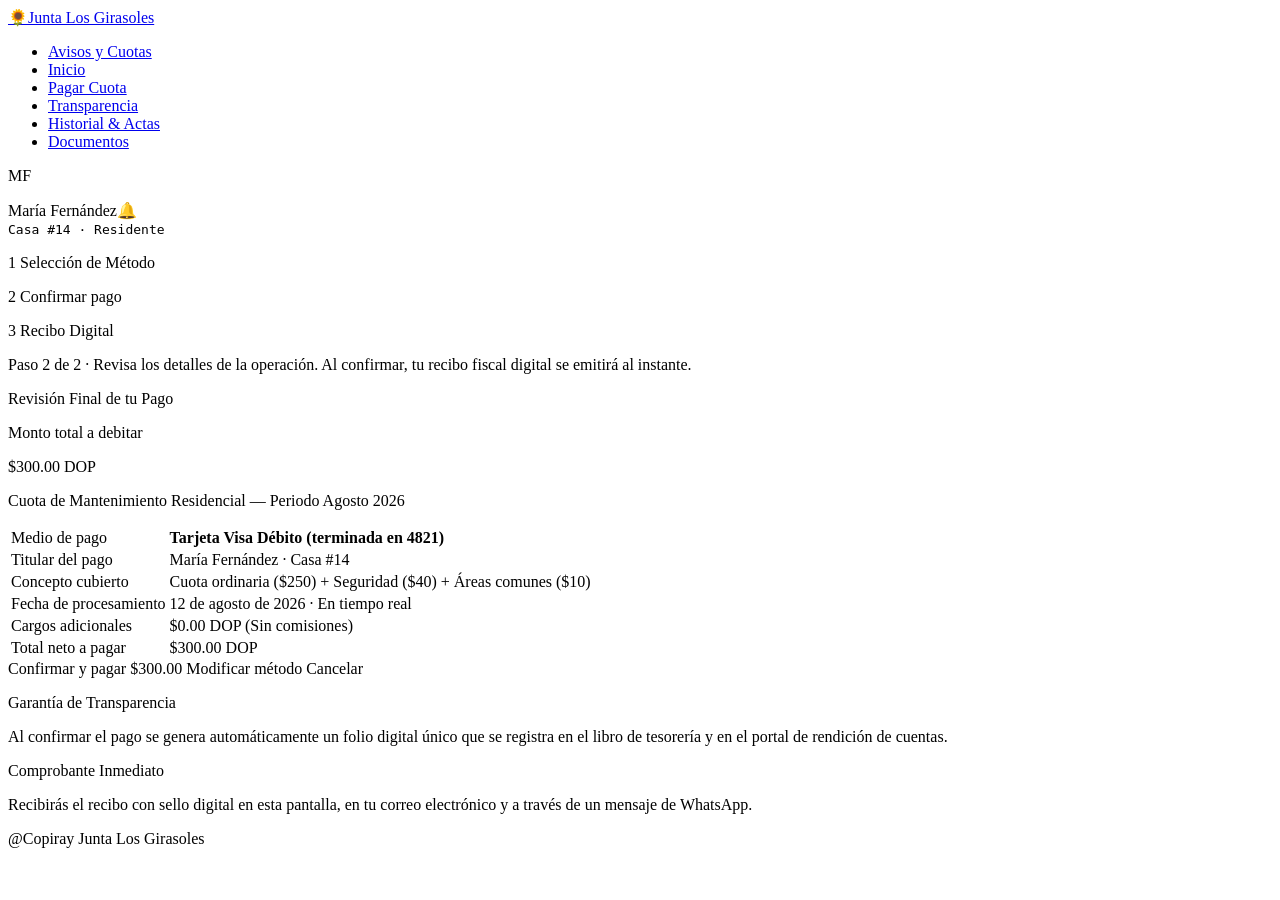
==== view/confirmarpago.html @ 8e8913e4 "Agrega la estructura html de la pantalla Confirmapago" ====
<!DOCTYPE html>
<html lang="en">
<head>
    <meta charset="UTF-8">
    <meta name="viewport" content="width=device-width, initial-scale=1.0">
    <meta name="description" content="confirmar pagade servicios">
    <title>Confirmar pago</title>
</head>
<body>
    <!-- ===================================== NAVEGACIÓN =========================================-->
    <header>
        <nav>
            <a href="#"><span>🌻</span>Junta Los Girasoles</a>

            <ul>
                <li><a href="#">Avisos y Cuotas</a></li>
                <li><a href="inicio.html">Inicio</a></li>
                <li><a href="#">Pagar Cuota</a></li>
                <li><a href="#">Transparencia</a></li>
                <li><a href="#">Historial & Actas</a></li>
                <li><a href="#">Documentos</a></li>
            </ul>

            <div class="info-usuario">
                <div><p>MF</p></div>
                <p>María Fernández🔔 <br><samp>Casa #14 · Residente</samp></p>
            </div>
        </nav>
    </header>
    <!--===================================== FIN DE LA NAVEGACIÓN =================================-->

    <!--===================================== INICIO DEL MAIN =================================-->
    <main>
        <section>
            <div>
                <p><span>1</span> Selección de Método</p>
                <div></div>
                <p><span>2</span> Confirmar pago</p>
                <div></div>
                <p><span>3</span> Recibo Digital</p>
            </div>
            <div>
                <p>Paso 2 de 2 · Revisa los detalles de la operación. Al confirmar, tu recibo fiscal digital se emitirá al instante.</p>
            </div>
        </section>
        <section>
            <p>Revisión Final de tu Pago</p>
            <div>
                <p>Monto total a debitar</p>
                <p>$300.00 DOP</p>
                <p>Cuota de Mantenimiento Residencial — Periodo Agosto 2026</p>
            </div>
             <table>
                <thead>
                    <tr>
                        <td>Medio de pago</td>
                        <td><b>Tarjeta Visa Débito (terminada en 4821)</b></td>
                    </tr>
                </thead>
                <tbody>
                    <tr>
                        <td>Titular del pago</td>
                        <td>María Fernández · Casa #14</td>
                    </tr>
                    <tr>
                        <td>Concepto cubierto</td>
                        <td>Cuota ordinaria ($250) + Seguridad ($40) + Áreas comunes ($10)</td>
                    </tr>
                    <tr>
                        <td>Fecha de procesamiento</td>
                        <td>12 de agosto de 2026 · En tiempo real</td>
                    </tr>
                    <tr>
                        <td>Cargos adicionales</td>
                        <td>$0.00 DOP (Sin comisiones)</td>
                    </tr>
                </tbody>
                <tfoot>
                    <tr>
                        <td>Total neto a pagar</td>
                        <td>$300.00 DOP</td>
                    </tr>
                </tfoot>
            </table>
            <div>
                <botton>Confirmar y pagar $300.00</botton>
                <botton>Modificar método</botton>
                <botton>Cancelar</botton>
            </div>
        </section>
        <section>
           <p>Garantía de Transparencia</p>
           <p>
               Al confirmar el pago se genera automáticamente un 
               folio digital único que se registra en el libro de
               tesorería y en el portal de rendición de cuentas.
           </p>
        </section>
        <section>
            <p>Comprobante Inmediato</p>
            <p>
                Recibirás el recibo con sello digital en esta pantalla, en
                tu correo electrónico y a través de un mensaje de
                WhatsApp.
            </p>
        </section>
    </main>
    <!--===================================== FIN DEL MAIN =================================-->
    <!--===================================== INICIO DEL FOOTER =================================-->
    <footer>@Copiray Junta Los Girasoles</footer>
    <!--===================================== FIN DEL FOOTER =================================-->
</body>
</html>
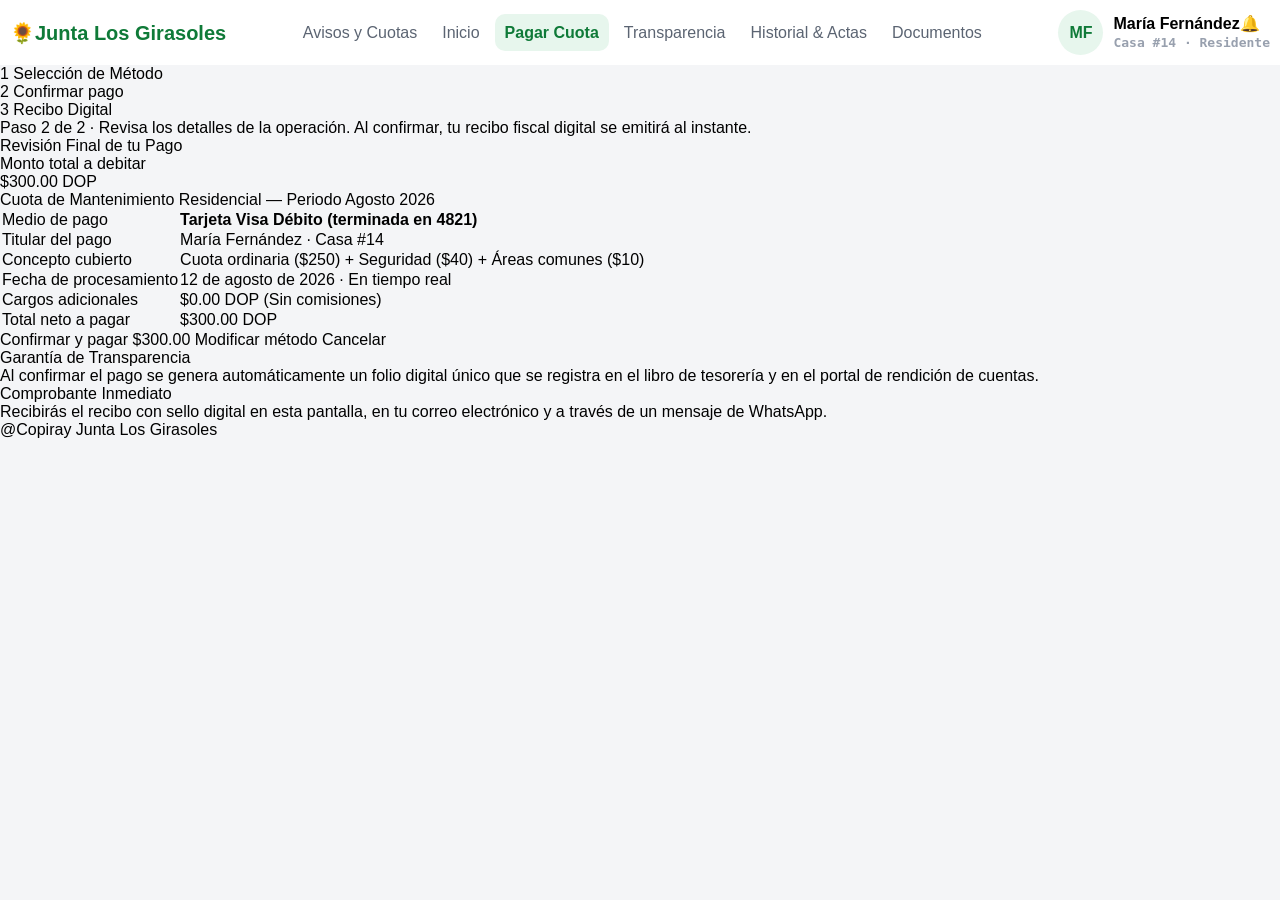
==== commit 99ce43aa: "Agrega el link del archivo styles css a cada pantalla" ====
--- a/view/confirmarpago.html
+++ b/view/confirmarpago.html
@@ -4,25 +4,32 @@
     <meta charset="UTF-8">
     <meta name="viewport" content="width=device-width, initial-scale=1.0">
     <meta name="description" content="confirmar pagade servicios">
+    <!--Funtes de letras para la pagina-->
+
+    <link rel="preconnect" href="https://fonts.googleapis.com">
+    <link rel="preconnect" href="https://fonts.gstatic.com" crossorigin>
+    <link href="https://fonts.googleapis.com/css2?family=Roboto:ital,wght@0,100..900;1,100..900&display=swap" rel="stylesheet"> 
+
+    <link rel="stylesheet" href="../public/css/styles.css">
     <title>Confirmar pago</title>
 </head>
 <body>
-    <!-- ===================================== NAVEGACIÓN =========================================-->
+     <!-- ===================================== NAVEGACIÓN =========================================-->
     <header>
         <nav>
             <a href="#"><span>🌻</span>Junta Los Girasoles</a>
 
             <ul>
-                <li><a href="#">Avisos y Cuotas</a></li>
+                <li><a href="index.html">Avisos y Cuotas</a></li>
                 <li><a href="inicio.html">Inicio</a></li>
-                <li><a href="#">Pagar Cuota</a></li>
-                <li><a href="#">Transparencia</a></li>
-                <li><a href="#">Historial & Actas</a></li>
+                <li><a href="pagarcuota.html" class="activo">Pagar Cuota</a></li>
+                <li><a href="transparencia.html">Transparencia</a></li>
+                <li><a href="historialdepagoyacta.html">Historial & Actas</a></li>
                 <li><a href="#">Documentos</a></li>
             </ul>
 
             <div class="info-usuario">
-                <div><p>MF</p></div>
+                <div class="contet-avatar"><p>MF</p></div>
                 <p>María Fernández🔔 <br><samp>Casa #14 · Residente</samp></p>
             </div>
         </nav>
--- a/public/css/styles.css
+++ b/public/css/styles.css
@@ -0,0 +1,308 @@
+/* ============================================================
+   Junta de vecino  · styles.css
+   Módulo CSS · INFOTEP · Autor: (Oliver Drullard) · Sprint 1
+   Guía de estilo: Figma → Junta de vecino / Style guide
+   
+   ============================================================ */
+
+/*Estilos generales para manejar los margenes, los padding y el
+  box-sizing de todos los elementos */
+*{
+    margin:0; 
+    padding:0;
+    box-sizing: border-box; 
+}
+
+body{
+    font-family:  sans-serif;
+    background-color: #F4F5F7;
+
+}
+/*Estilos de para el navar de la pagina*/
+header{
+    width: 100%;
+    background-color: #ffffff;
+    padding: 10px 10px; 
+    
+}
+
+nav{
+    display: flex;
+    align-items: center;
+    justify-content: space-between;
+}
+/* Estilo para el titulo de la pagina*/
+nav > a{
+    font-size: 20px;
+    font-weight: bold;
+    text-decoration: none;
+    color: #0F7A38;
+    
+}
+/* Estilo para la lista de navegcion*/
+nav ul{
+    display: flex;
+    list-style: none;
+    gap: 5px;
+    
+}
+/*Estilos para los enlaces de navegacion*/
+nav ul li > a{
+    text-decoration: none;
+    color: #5B6472;
+    padding: 10px;
+    border-radius: 10px;
+    
+}
+/*Estilos para la informacion del usuario*/
+.info-usuario{
+    display: flex;
+    align-items: center;
+    gap: 10px;
+}
+/*Estilos para el nombre de usuaior*/
+.info-usuario > p{
+    font-weight:bold;
+}
+/*Estilos para la direccion del usuario*/
+.info-usuario p > samp{
+    color: #98A0AE;
+}
+/*Estilos para el contenedor el avatar*/
+.contet-avatar{
+    display: flex;
+    align-items: center;
+    justify-content: center;
+    width: 45px;
+    height: 45px;
+    border-radius: 25px;
+    background-color: #E7F6ED;
+}
+/*Estilos para la abreviatura del nombre que figura como avatar*/
+.contet-avatar > p{
+    color: #0F7A38;
+    font-weight: bold;
+
+}
+nav ul li>a:hover{
+    background-color: #E7F6ED;
+    color: #0F7A38;
+    
+
+}
+nav ul li > a.activo{
+    background-color: #E7F6ED;
+    color: #0F7A38;
+    font-weight: bold;
+}
+footer{
+    
+}
+
+/*estilos css*/
+
+/*{
+  margin:0px;
+}
+body{
+  background-color: #F4F5F7;
+  color: #1F2430;
+  font-family: 'Inter', Arial, sans-serif;
+}
+
+#cabecera{
+  background-color: #FFFFFF;
+}
+#aviso{
+  background-color: #0F7A38;
+  color: #FFFFFF;
+}
+.panel{
+  background-color: #FFFFFF;
+}
+#comprobante{
+  background-color: #FFFFFF;
+}
+
+#menu ul{
+  list-style:none;
+  padding:0;
+  margin:0;
+}
+#menu li{
+  display: inline;
+}
+#menu a{
+  display:inline-block;
+  color:#5B6472;
+  text-decoration:none;
+  padding:  6px 10px;
+}
+p{
+  color:#5B6472;
+}
+.importe,.canal,.limite,.emisor,.validado,.total{
+  color:#0F7A38;
+}
+#aviso p{
+  color: #FFFFFF;
+}
+.vence strong{
+  color: #F5B700;
+}
+
+
+
+#menu a.activo {
+    background-color: #E7F6ED;
+    color: #0F7A38;
+}
+
+.boton {
+    background-color: #16A34A;
+    color: #FFFFFF;
+    text-decoration: none;
+}
+.boton.secundario {
+    background-color: #FFFFFF !important;
+    color: #0F7A38 !important;
+}
+
+.boton.amarillo {
+    background-color: #F5B700 !important;
+    color: #4A3600 !important;
+}
+
+#logo{
+    color: #0F7A38 !important;
+    text-decoration: none !important;
+}
+
+.avatar{
+  background-color: #E7F6ED !important;
+  color: #0F7A38 !important;
+}
+#aviso {
+    background-color: #0F7A38;
+    background-image: url("img/franja-verde.svg");
+    background-repeat: no-repeat;
+    background-position: center;
+    background-size: cover;
+}
+#logo,.emisor {
+    background-image: url("img/girasol.svg");
+    background-repeat: no-repeat;
+    background-position: left center;
+    padding-left: 26px;
+}
+
+.panel {
+    border: 1px solid #E9ECF0;
+}
+
+#comprobante {
+    border: 1px solid #E3E6EB;
+}
+
+.boton.secundario {
+    border: 1px solid #CFEAD9;
+}
+
+.recordatorio {
+    background-color: #FFF6DC;
+    border: 1px solid #F8E9C0;
+    color: #8A6300;
+}
+
+#transparencia {
+    background-color: #E7F6ED;
+    border: 1px solid #C5E5D2;
+}
+
+#transparencia h3 {
+    color: #0F7A38;
+}
+
+#aviso {
+    background: #0F7A38 url("img/franja-verde.svg") no-repeat center / cover;
+}
+
+.pendiente {
+    background-color: #FFF6DC;
+    color: #8A6300;
+}
+
+.pagado {
+    background-color: #E7F6ED;
+    color: #0F7A38;
+}
+
+.abono {
+    background-color: #FCE7E1;
+    color: #A83A18;
+}
+
+.notificacion {
+    background-color: #E6F4EA;
+}
+
+.constancia {
+    background-color: #F6FAF7;
+    border: 1px solid #CFEAD9;
+    color: #0F7A38;
+}
+
+#logo,.emisor {
+    background-image: url("img/girasol.svg");
+    background-repeat: no-repeat;
+    background-position: left center;
+    padding-left: 26px;
+}
+
+header {
+    padding: 10px 22px;
+    
+}
+
+#logo {
+    float: left;
+    margin-right: 28px;
+}
+
+#menu {
+    display: inline;
+}
+
+#usuario {
+    float:right;
+    margin-right: -22px
+}
+
+#portal{
+  padding: 25px;
+}
+
+#aviso{
+  padding: 23px 24px;
+}
+.panel {
+    padding: 18px;
+}
+
+#transparencia {
+    padding: 20px;
+}
+
+.principal {
+    float: left;
+    width: 650px;
+}
+
+.lateral {
+    float: right;
+    width: 340px;
+}
+
+.laterl{
+    background-position: bottom;
+}*/
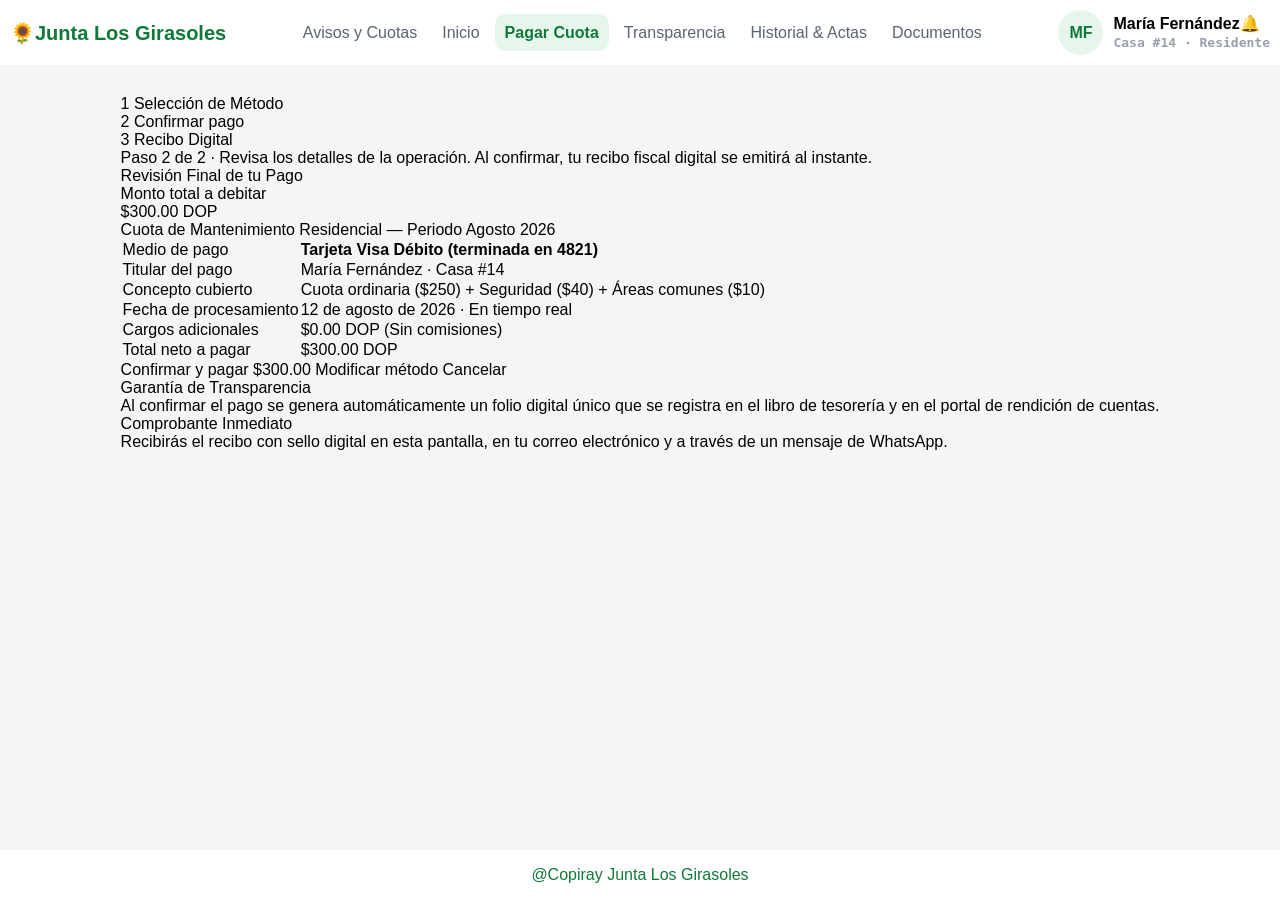
==== commit fef1bcec: "Agrega el estilo completo a la pantalla de index y coloca el pie de pagina siempre al final sin impo" ====
--- a/view/confirmarpago.html
+++ b/view/confirmarpago.html
@@ -14,107 +14,109 @@
     <title>Confirmar pago</title>
 </head>
 <body>
-     <!-- ===================================== NAVEGACIÓN =========================================-->
-    <header>
-        <nav>
-            <a href="#"><span>🌻</span>Junta Los Girasoles</a>
+    <div class="pagina-contenedor">
+        <!-- ===================================== NAVEGACIÓN =========================================-->
+        <header>
+            <nav>
+                <a href="#"><span>🌻</span>Junta Los Girasoles</a>
 
-            <ul>
-                <li><a href="index.html">Avisos y Cuotas</a></li>
-                <li><a href="inicio.html">Inicio</a></li>
-                <li><a href="pagarcuota.html" class="activo">Pagar Cuota</a></li>
-                <li><a href="transparencia.html">Transparencia</a></li>
-                <li><a href="historialdepagoyacta.html">Historial & Actas</a></li>
-                <li><a href="#">Documentos</a></li>
-            </ul>
+                <ul>
+                    <li><a href="index.html">Avisos y Cuotas</a></li>
+                    <li><a href="inicio.html">Inicio</a></li>
+                    <li><a href="pagarcuota.html" class="activo">Pagar Cuota</a></li>
+                    <li><a href="transparencia.html">Transparencia</a></li>
+                    <li><a href="historialdepagoyacta.html">Historial & Actas</a></li>
+                    <li><a href="#">Documentos</a></li>
+                </ul>
 
-            <div class="info-usuario">
-                <div class="contet-avatar"><p>MF</p></div>
-                <p>María Fernández🔔 <br><samp>Casa #14 · Residente</samp></p>
-            </div>
-        </nav>
-    </header>
-    <!--===================================== FIN DE LA NAVEGACIÓN =================================-->
+                <div class="info-usuario">
+                    <div class="contet-avatar"><p>MF</p></div>
+                    <p>María Fernández🔔 <br><samp>Casa #14 · Residente</samp></p>
+                </div>
+            </nav>
+        </header>
+        <!--===================================== FIN DE LA NAVEGACIÓN =================================-->
 
-    <!--===================================== INICIO DEL MAIN =================================-->
-    <main>
-        <section>
-            <div>
-                <p><span>1</span> Selección de Método</p>
-                <div></div>
-                <p><span>2</span> Confirmar pago</p>
-                <div></div>
-                <p><span>3</span> Recibo Digital</p>
-            </div>
-            <div>
-                <p>Paso 2 de 2 · Revisa los detalles de la operación. Al confirmar, tu recibo fiscal digital se emitirá al instante.</p>
-            </div>
-        </section>
-        <section>
-            <p>Revisión Final de tu Pago</p>
-            <div>
-                <p>Monto total a debitar</p>
-                <p>$300.00 DOP</p>
-                <p>Cuota de Mantenimiento Residencial — Periodo Agosto 2026</p>
-            </div>
-             <table>
-                <thead>
-                    <tr>
-                        <td>Medio de pago</td>
-                        <td><b>Tarjeta Visa Débito (terminada en 4821)</b></td>
-                    </tr>
-                </thead>
-                <tbody>
-                    <tr>
-                        <td>Titular del pago</td>
-                        <td>María Fernández · Casa #14</td>
-                    </tr>
-                    <tr>
-                        <td>Concepto cubierto</td>
-                        <td>Cuota ordinaria ($250) + Seguridad ($40) + Áreas comunes ($10)</td>
-                    </tr>
-                    <tr>
-                        <td>Fecha de procesamiento</td>
-                        <td>12 de agosto de 2026 · En tiempo real</td>
-                    </tr>
-                    <tr>
-                        <td>Cargos adicionales</td>
-                        <td>$0.00 DOP (Sin comisiones)</td>
-                    </tr>
-                </tbody>
-                <tfoot>
-                    <tr>
-                        <td>Total neto a pagar</td>
-                        <td>$300.00 DOP</td>
-                    </tr>
-                </tfoot>
-            </table>
-            <div>
-                <botton>Confirmar y pagar $300.00</botton>
-                <botton>Modificar método</botton>
-                <botton>Cancelar</botton>
-            </div>
-        </section>
-        <section>
-           <p>Garantía de Transparencia</p>
-           <p>
-               Al confirmar el pago se genera automáticamente un 
-               folio digital único que se registra en el libro de
-               tesorería y en el portal de rendición de cuentas.
-           </p>
-        </section>
-        <section>
-            <p>Comprobante Inmediato</p>
+        <!--===================================== INICIO DEL MAIN =================================-->
+        <main>
+            <section>
+                <div>
+                    <p><span>1</span> Selección de Método</p>
+                    <div></div>
+                    <p><span>2</span> Confirmar pago</p>
+                    <div></div>
+                    <p><span>3</span> Recibo Digital</p>
+                </div>
+                <div>
+                    <p>Paso 2 de 2 · Revisa los detalles de la operación. Al confirmar, tu recibo fiscal digital se emitirá al instante.</p>
+                </div>
+            </section>
+            <section>
+                <p>Revisión Final de tu Pago</p>
+                <div>
+                    <p>Monto total a debitar</p>
+                    <p>$300.00 DOP</p>
+                    <p>Cuota de Mantenimiento Residencial — Periodo Agosto 2026</p>
+                </div>
+                <table>
+                    <thead>
+                        <tr>
+                            <td>Medio de pago</td>
+                            <td><b>Tarjeta Visa Débito (terminada en 4821)</b></td>
+                        </tr>
+                    </thead>
+                    <tbody>
+                        <tr>
+                            <td>Titular del pago</td>
+                            <td>María Fernández · Casa #14</td>
+                        </tr>
+                        <tr>
+                            <td>Concepto cubierto</td>
+                            <td>Cuota ordinaria ($250) + Seguridad ($40) + Áreas comunes ($10)</td>
+                        </tr>
+                        <tr>
+                            <td>Fecha de procesamiento</td>
+                            <td>12 de agosto de 2026 · En tiempo real</td>
+                        </tr>
+                        <tr>
+                            <td>Cargos adicionales</td>
+                            <td>$0.00 DOP (Sin comisiones)</td>
+                        </tr>
+                    </tbody>
+                    <tfoot>
+                        <tr>
+                            <td>Total neto a pagar</td>
+                            <td>$300.00 DOP</td>
+                        </tr>
+                    </tfoot>
+                </table>
+                <div>
+                    <botton>Confirmar y pagar $300.00</botton>
+                    <botton>Modificar método</botton>
+                    <botton>Cancelar</botton>
+                </div>
+            </section>
+            <section>
+            <p>Garantía de Transparencia</p>
             <p>
-                Recibirás el recibo con sello digital en esta pantalla, en
-                tu correo electrónico y a través de un mensaje de
-                WhatsApp.
+                Al confirmar el pago se genera automáticamente un 
+                folio digital único que se registra en el libro de
+                tesorería y en el portal de rendición de cuentas.
             </p>
-        </section>
-    </main>
-    <!--===================================== FIN DEL MAIN =================================-->
-    <!--===================================== INICIO DEL FOOTER =================================-->
-    <footer>@Copiray Junta Los Girasoles</footer>
-    <!--===================================== FIN DEL FOOTER =================================-->
+            </section>
+            <section>
+                <p>Comprobante Inmediato</p>
+                <p>
+                    Recibirás el recibo con sello digital en esta pantalla, en
+                    tu correo electrónico y a través de un mensaje de
+                    WhatsApp.
+                </p>
+            </section>
+        </main>
+        <!--===================================== FIN DEL MAIN =================================-->
+        <!--===================================== INICIO DEL FOOTER =================================-->
+        <footer>@Copiray Junta Los Girasoles</footer>
+        <!--===================================== FIN DEL FOOTER =================================-->
+    </div>
 </body>
 </html>
--- a/public/css/styles.css
+++ b/public/css/styles.css
@@ -14,9 +14,27 @@
 }
 
 body{
+    
     font-family:  sans-serif;
     background-color: #F4F5F7;
-
+    height: 100%;
+
+}
+/*Contenido de la pagina completa*/
+.pagina-contenedor{
+  display: flex;
+  flex-direction: column;
+  min-height: 100vh; /* Altura mínima del 100% de la pantalla */
+}
+
+
+
+/*Estilos generales  para el main de la pagina*/
+main{
+    width: fit-content;
+    margin: 30px auto;
+    flex: 1;
+    
 }
 /*Estilos de para el navar de la pagina*/
 header{
@@ -99,6 +117,15 @@
     
 }
 
+footer{
+    display: flex;
+    align-items: center;
+    justify-content: center;
+    width: 100%;
+    height: 50px;
+    color: #0F7A38;
+    background-color: #ffffff;
+}
 /*estilos css*/
 
 /*{
